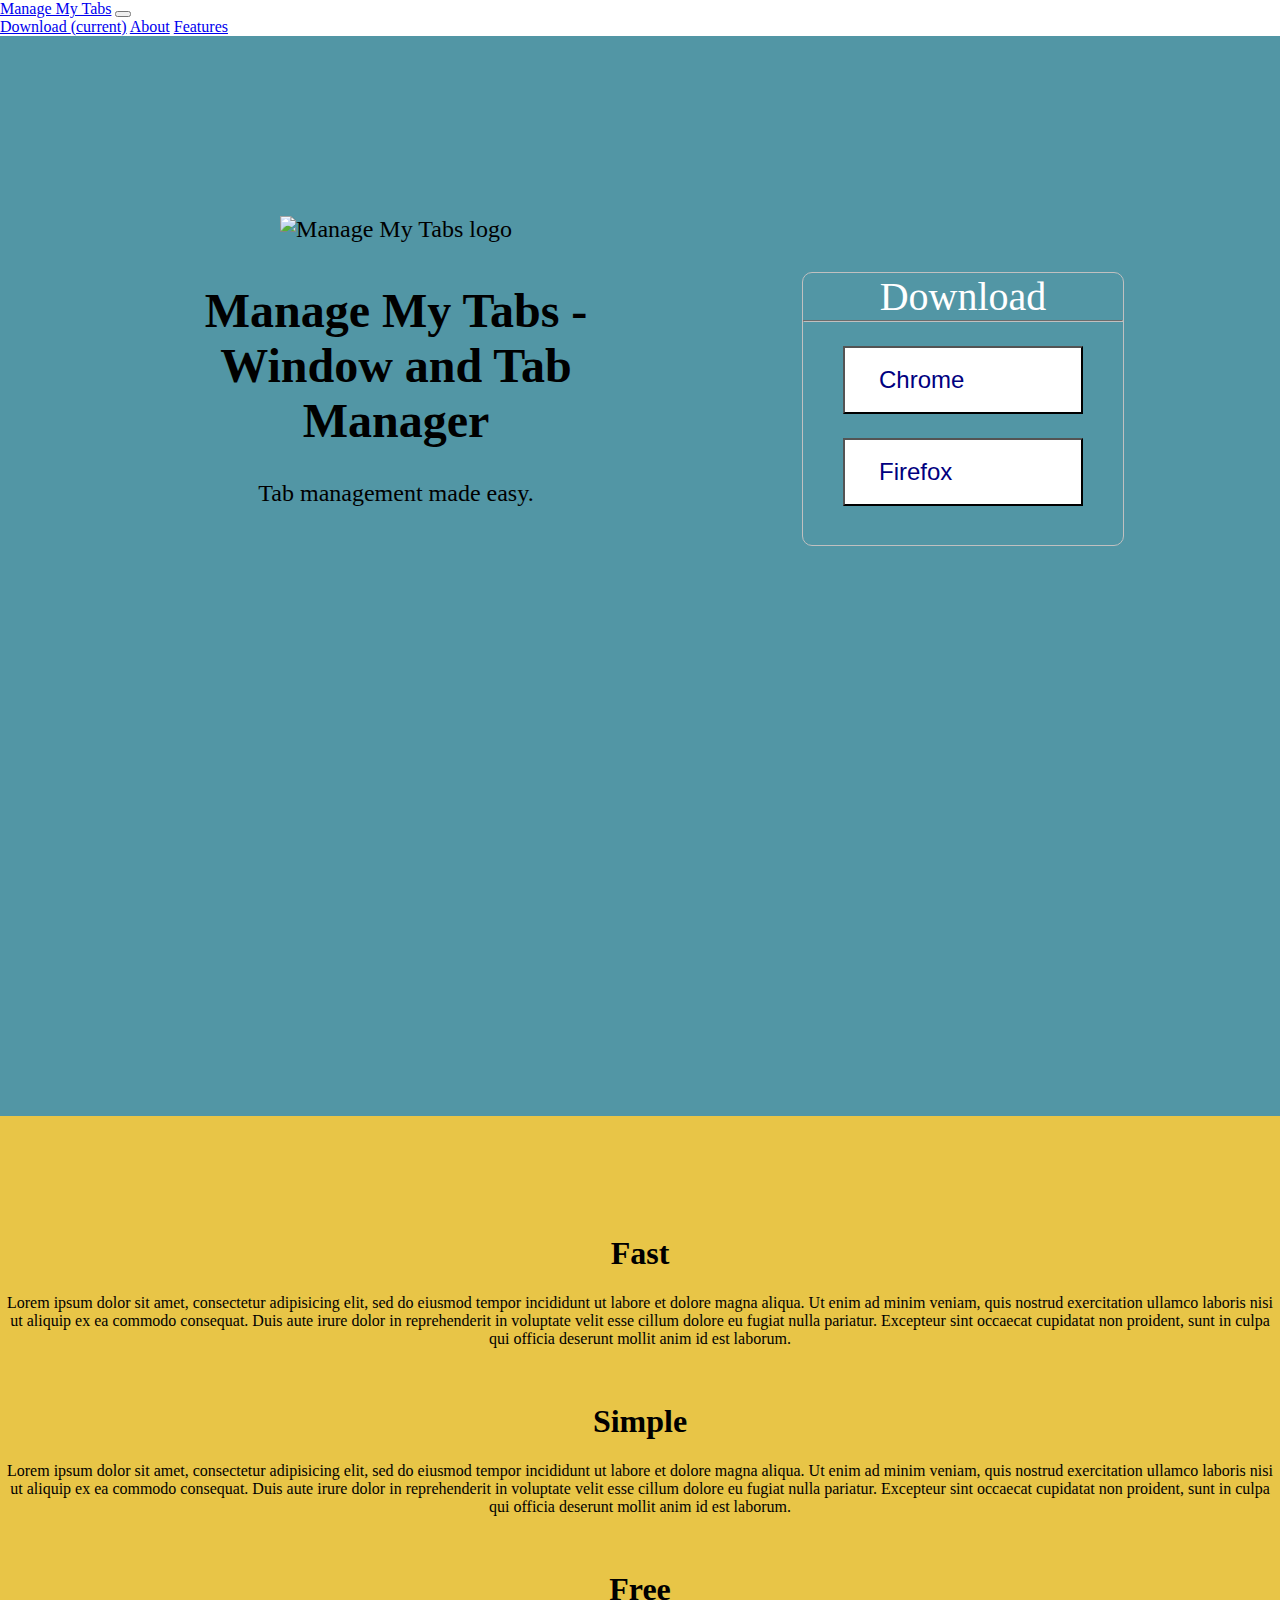
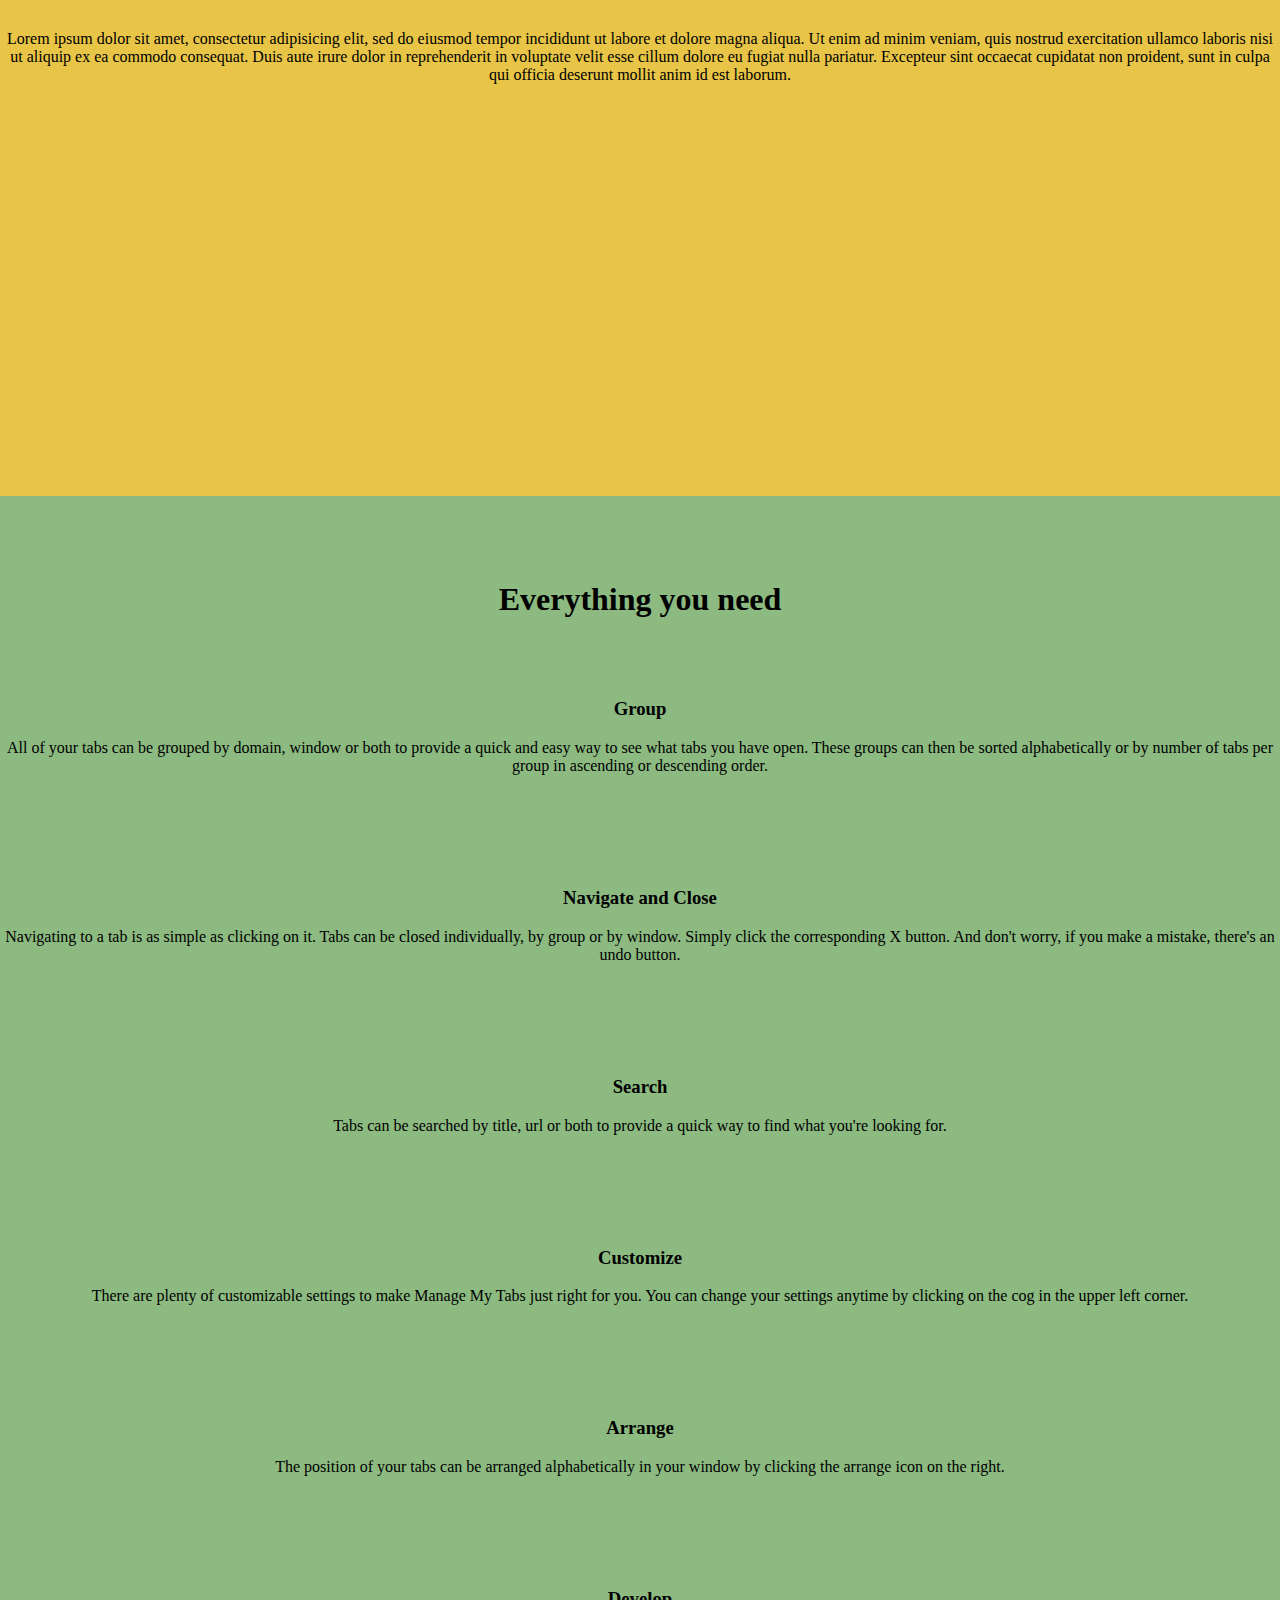
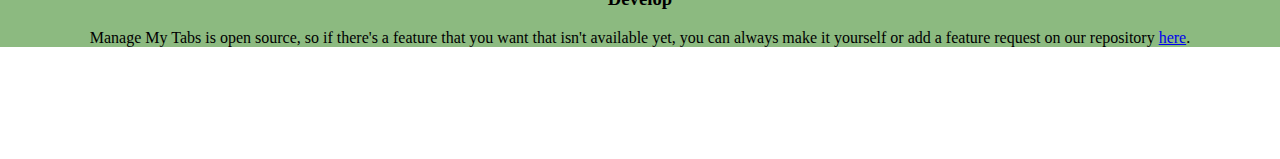
==== index.html @ b602cedf "Updated feature content" ====
<!DOCTYPE html>
<html lang="en">
<meta name="viewport" content="width=device-width, initial-scale=1.0">

<head>
  <title>Manage My Tabs</title>
  <link rel="stylesheet" type="text/css" href="styles/lib/fontawesome/css/fontawesome-all.min.css">
  <link rel="stylesheet" type="text/css" href="styles/lib/bootstrap/bootstrap.min.css">
  <link rel="stylesheet" type="text/css" href="styles/src/main.css">
  <script src="scripts/lib/jquery/jquery-1.12.4.js"></script>
  <script src="scripts/lib/jquery/jquery-ui.js"></script>
  <script src="scripts/lib/bootstrap.min.js"></script>
  <script src="scripts/src/listeners.js"></script>
</head>

<body>
  <nav class="navbar fixed-top navbar-expand-lg navbar-dark bg-dark">
    <a class="navbar-brand" href="#top">Manage My Tabs</a>
    <button class="navbar-toggler" type="button" data-toggle="collapse" data-target="#navbarNavAltMarkup" aria-controls="navbarNavAltMarkup" aria-expanded="false" aria-label="Toggle navigation">
    <span class="navbar-toggler-icon"></span>
    </button>
    <div class="collapse navbar-collapse" id="navbarNavAltMarkup">
      <div class="navbar-nav">
        <a class="nav-item nav-link active" href="#intro">Download <span class="sr-only">(current)</span></a>
        <a class="nav-item nav-link" href="#about">About</a>
        <a class="nav-item nav-link" href="#features">Features</a>
      </div>
    </div>
  </nav>
  <section id="intro" class="intro">
    <div class="title">
      <img id="mmt-logo" src="images/mmt-logo.svg" alt="Manage My Tabs logo" width="200" />
      <h1>Manage My Tabs - Window and Tab Manager</h1>
      <p>Tab management made easy.</p>
    </div>
    <div class="downloads">Download
      <hr/>
      <button id="chrome-download" class="download-btn btn" target="_blank" onclick="location.href='https://chrome.google.com/webstore/detail/manage-my-tabs-tab-manage/jbhejjmjopbmikcoffcckcnbaiohgbge?hl=en'"><i class="fa fa-download"></i><i class="browser-icon fab fa-chrome"></i> Chrome</button>
      <button id="firefox-download" class="download-btn btn"><i class="fa fa-download"></i><i class="browser-icon fab fa-firefox"></i> Firefox</button>
    </div>
  </section>
  <section id="about" class="about">
    <div class="container">
      <div class="row">
        <div id="" class="col-xl-4">
          <i class="fas fa-bolt fa-10x"></i>
          <h1>Fast</h1>
          <p>Lorem ipsum dolor sit amet, consectetur adipisicing elit, sed do eiusmod tempor incididunt ut labore et dolore magna aliqua. Ut enim ad minim veniam, quis nostrud exercitation ullamco laboris nisi ut aliquip ex ea commodo consequat. Duis aute
            irure dolor in reprehenderit in voluptate velit esse cillum dolore eu fugiat nulla pariatur. Excepteur sint occaecat cupidatat non proident, sunt in culpa qui officia deserunt mollit anim id est laborum.</p>
        </div>
        <div id="" class="col-xl-4">
          <i class="fa fa-clone fa-10x"></i>
          <h1>Simple</h1>
          <p>Lorem ipsum dolor sit amet, consectetur adipisicing elit, sed do eiusmod tempor incididunt ut labore et dolore magna aliqua. Ut enim ad minim veniam, quis nostrud exercitation ullamco laboris nisi ut aliquip ex ea commodo consequat. Duis aute
            irure dolor in reprehenderit in voluptate velit esse cillum dolore eu fugiat nulla pariatur. Excepteur sint occaecat cupidatat non proident, sunt in culpa qui officia deserunt mollit anim id est laborum.</p>
        </div>
        <div id="" class="col-xl-4">
          <i class="fa fa-dollar-sign fa-10x"></i>
          <h1>Free</h1>
          <p>Lorem ipsum dolor sit amet, consectetur adipisicing elit, sed do eiusmod tempor incididunt ut labore et dolore magna aliqua. Ut enim ad minim veniam, quis nostrud exercitation ullamco laboris nisi ut aliquip ex ea commodo consequat. Duis aute
            irure dolor in reprehenderit in voluptate velit esse cillum dolore eu fugiat nulla pariatur. Excepteur sint occaecat cupidatat non proident, sunt in culpa qui officia deserunt mollit anim id est laborum.</p>
        </div>
      </div>
    </div>
  </section>
  <section id="features" class="features">
    <h1>Everything you need</h1>
    <div class="container">
      <div class="row">
        <div class="col-md-6">
          <div class="feature">
            <h3><i class="fas fa-table"></i> Group</h3>
            <p>All of your tabs can be grouped by domain, window or both to provide a quick and easy way to see what tabs you have open. These groups can then be sorted alphabetically or by number of tabs per group in ascending or descending order.</p>
          </div>
          <div class="feature">
            <h3><i class="far fa-window-restore"></i> Navigate and Close</h3>
            <p>Navigating to a tab is as simple as clicking on it. Tabs can be closed individually, by group or by window. Simply click the corresponding X button. And don't worry, if you make a mistake, there's an undo button.</p>
          </div>
          <div class="feature">
            <h3><i class="fas fa-search"></i> Search</h3>
            <p>Tabs can be searched by title, url or both to provide a quick way to find what you're looking for.</p>
          </div>
        </div>
        <div class="col-md-6">
          <div class="feature">
            <h3><i class="fas fa-cogs"></i> Customize</h3>
            <p>There are plenty of customizable settings to make Manage My Tabs just right for you. You can change your settings anytime by clicking on the cog in the upper left corner. </p>
          </div>
          <div class="feature">
            <h3><i class="fas fa-sort-alpha-down"></i> Arrange</h3>
            <p>The position of your tabs can be arranged alphabetically in your window by clicking the arrange icon on the right.</p>
          </div>
          <div class="feature">
            <h3><i class="fas fa-code"></i> Develop</h3>
            <p>Manage My Tabs is open source, so if there's a feature that you want that isn't available yet, you can always make it yourself or add a feature request on our repository <a href=https://github.com/adamjamesadair/manage-my-tabs/issues target="_blank">here</a>.</p>
          </div>
        </div>
      </div>
    </div>
  </section>
</body>

</html>
---- styles/src/main.css ----
:root {
  font-size: 16px;
  --downloads-color: silver;
}

body {
  margin: 0;
}

.intro {
  height: 100vh;
  min-height: 450px;
  background-color: #5296A5;
  text-align: center;
  font-size: 1.5rem;
  padding-top: 20vh;
}

.title {
  display: inline-block;
  height: auto;
  width: 30rem;
  margin: auto;
  margin-right: 10rem;
}

#mmt-logo {
  margin-bottom: 0.5rem;
}

.downloads {
  display: inline-block;
  height: 17rem;
  width: 20rem;
  margin: auto;
  margin-top: 3.5rem;
  border: 1px solid var(--downloads-color);
  border-radius: 10px;
  font-size: 2.5rem;
  vertical-align: top;
  color: white;
}

.downloads hr {
  margin: 0;
  border-color: var(--downloads-color);
}

.download-btn {
  height: 25%;
  width: 75%;
  display: block;
  margin: auto;
  margin-top: 1.5rem;
  font-size: 1.5rem;
  background-color: white;
  color: navy;
  text-align: left;
}

.download-btn:hover {
  background-color: navy;
  color: white;
}

.browser-icon {
  margin-left: 1.75rem;
}

.about {
  background-color: #E8C547;
  min-height: 100vh;
  padding-top: 5rem;
  text-align: center;
}

.fa-10x {
  padding: 3rem;
}

.features {
  padding-top: 4rem;
  text-align: center;
  background-color: #8CBA80;
}

.features h1 {
  margin-bottom: 5rem;
}

.features p {
  margin-bottom: 7rem;
}

.feature{
  height: 33%;
}

@media only screen and (max-width:983px){
  .intro{
    height: inherit;
    padding-top: 2rem;
    padding-bottom: 3rem;
  }
  .title {
    margin: auto;
    margin-top: 2rem;
  }
  .downloads{
    margin-top: 1rem;
    display: block;
  }
}
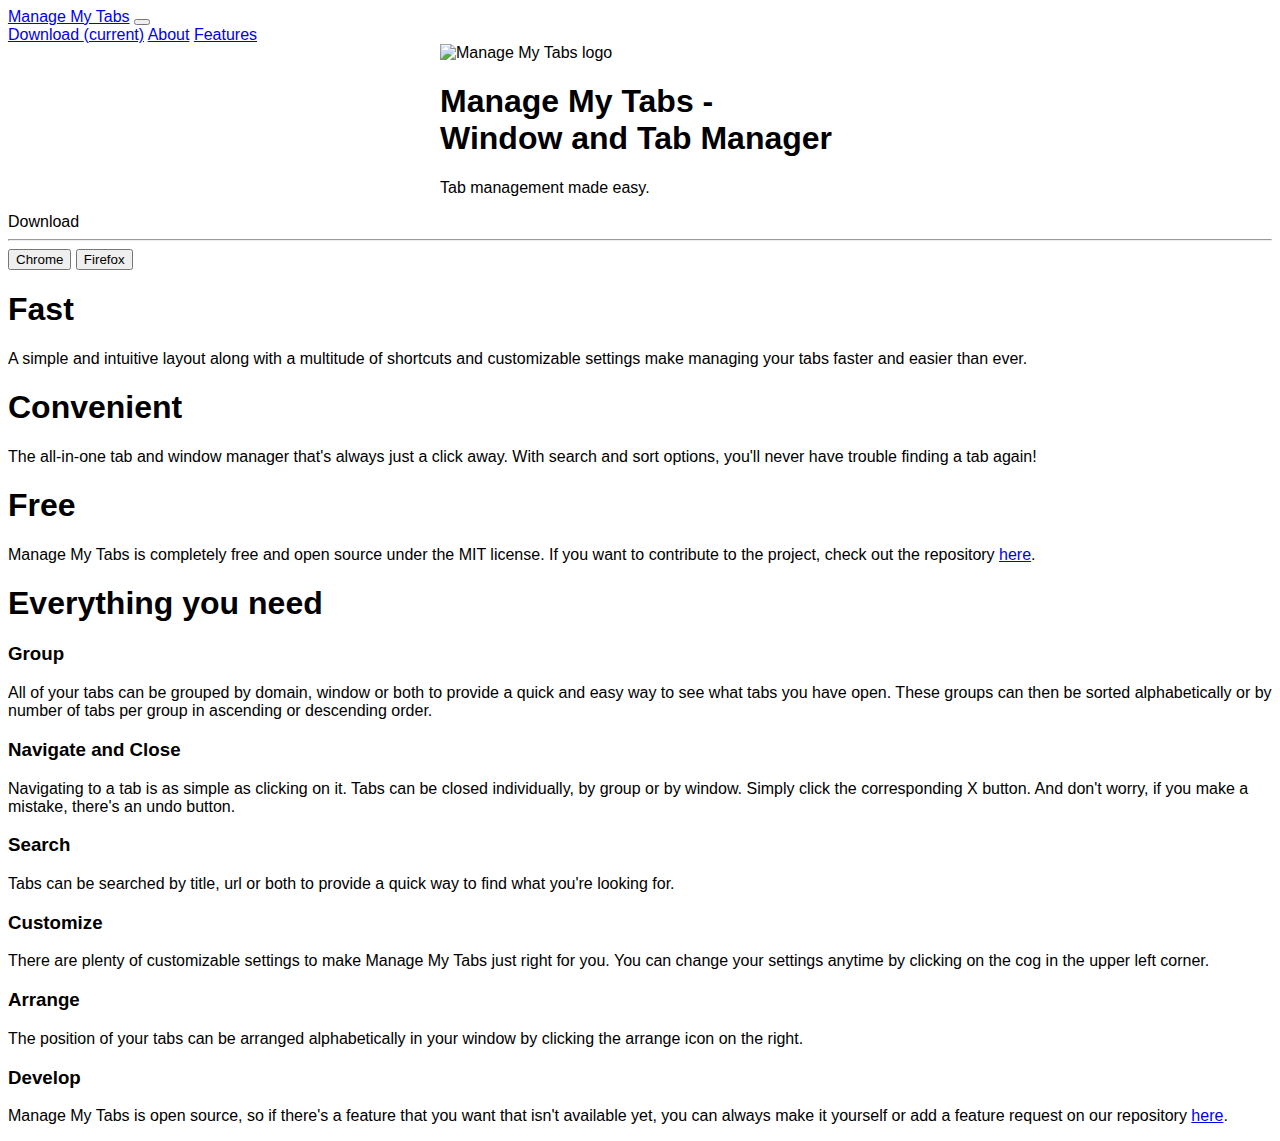
==== commit 1513ddfb: "Updated about content" ====
--- a/index.html
+++ b/index.html
@@ -45,20 +45,19 @@
         <div id="" class="col-xl-4">
           <i class="fas fa-bolt fa-10x"></i>
           <h1>Fast</h1>
-          <p>Lorem ipsum dolor sit amet, consectetur adipisicing elit, sed do eiusmod tempor incididunt ut labore et dolore magna aliqua. Ut enim ad minim veniam, quis nostrud exercitation ullamco laboris nisi ut aliquip ex ea commodo consequat. Duis aute
-            irure dolor in reprehenderit in voluptate velit esse cillum dolore eu fugiat nulla pariatur. Excepteur sint occaecat cupidatat non proident, sunt in culpa qui officia deserunt mollit anim id est laborum.</p>
+          <p>A simple and intuitive layout along with a multitude of shortcuts and customizable settings make managing your tabs faster and easier than ever.</p>
+
+
         </div>
         <div id="" class="col-xl-4">
           <i class="fa fa-clone fa-10x"></i>
-          <h1>Simple</h1>
-          <p>Lorem ipsum dolor sit amet, consectetur adipisicing elit, sed do eiusmod tempor incididunt ut labore et dolore magna aliqua. Ut enim ad minim veniam, quis nostrud exercitation ullamco laboris nisi ut aliquip ex ea commodo consequat. Duis aute
-            irure dolor in reprehenderit in voluptate velit esse cillum dolore eu fugiat nulla pariatur. Excepteur sint occaecat cupidatat non proident, sunt in culpa qui officia deserunt mollit anim id est laborum.</p>
+          <h1>Convenient</h1>
+          <p>The all-in-one tab and window manager that's always just a click away. With search and sort options, you'll never have trouble finding a tab again!</p>
         </div>
         <div id="" class="col-xl-4">
           <i class="fa fa-dollar-sign fa-10x"></i>
           <h1>Free</h1>
-          <p>Lorem ipsum dolor sit amet, consectetur adipisicing elit, sed do eiusmod tempor incididunt ut labore et dolore magna aliqua. Ut enim ad minim veniam, quis nostrud exercitation ullamco laboris nisi ut aliquip ex ea commodo consequat. Duis aute
-            irure dolor in reprehenderit in voluptate velit esse cillum dolore eu fugiat nulla pariatur. Excepteur sint occaecat cupidatat non proident, sunt in culpa qui officia deserunt mollit anim id est laborum.</p>
+          <p>Manage My Tabs is completely free and open source under the MIT license. If you want to contribute to the project, check out the repository <a href=https://github.com/adamjamesadair/manage-my-tabs/ target="_blank">here</a>.</p>
         </div>
       </div>
     </div>
--- a/styles/src/main.css
+++ b/styles/src/main.css
@@ -1,113 +1,162 @@
 :root {
+  font-family: Arial, sans-serif;
   font-size: 16px;
-  --downloads-color: silver;
+  --tab-hover-color: #2196F3;
+  --main-active-color: #2a9606;
+  --settings-active-color: #2196F3;
 }
 
 body {
-  margin: 0;
+  background-color: white;
 }
 
-.intro {
-  height: 100vh;
-  min-height: 450px;
-  background-color: #5296A5;
+header {
+  margin-bottom: 5.5rem;
+  padding-top: 1rem;
   text-align: center;
-  font-size: 1.5rem;
-  padding-top: 20vh;
 }
 
 .title {
-  display: inline-block;
-  height: auto;
-  width: 30rem;
+  position: relative;
   margin: auto;
-  margin-right: 10rem;
+  width: 25rem;
 }
 
-#mmt-logo {
-  margin-bottom: 0.5rem;
+.main-container{
+  position: relative;
+  overflow-x: visible;
 }
 
-.downloads {
-  display: inline-block;
-  height: 17rem;
-  width: 20rem;
-  margin: auto;
-  margin-top: 3.5rem;
-  border: 1px solid var(--downloads-color);
-  border-radius: 10px;
-  font-size: 2.5rem;
-  vertical-align: top;
-  color: white;
+#tabs-icon {
+  position: absolute;
+  left: 1rem;
+  top: -0.2rem;
 }
 
-.downloads hr {
-  margin: 0;
-  border-color: var(--downloads-color);
+h1 {
+  font-size: 2rem;
 }
 
-.download-btn {
-  height: 25%;
-  width: 75%;
-  display: block;
-  margin: auto;
-  margin-top: 1.5rem;
-  font-size: 1.5rem;
-  background-color: white;
-  color: navy;
-  text-align: left;
+h2 {
+  font-size: 1.25rem;
 }
 
-.download-btn:hover {
-  background-color: navy;
-  color: white;
+.close-btn{
+  position: absolute;
+  top: 0;
+  right: 0;
+  width: 1rem;
+  text-align: center;
+  font-size: 1rem;
+  font-weight: 500;
+  opacity: 0.75;
+  z-index: 1;
+  border-right-width: 0;
+  border-top-width: 0;
+  visibility: hidden;
 }
 
-.browser-icon {
-  margin-left: 1.75rem;
+.close-btn:hover {
+  background-color: #ff1a1a;
+  cursor: pointer;
+  opacity: 1;
 }
 
-.about {
-  background-color: #E8C547;
-  min-height: 100vh;
-  padding-top: 5rem;
+.main-content {
+    position: relative;
+    transition: 0.5s;
+}
+
+#undo-btn {
+  border: 1px solid black;
+  position: absolute;
+  width: 10%;
+  font-size: 0.9rem;
+  top: -1.9rem;
+  left: 0;
+  transition: 0.2s;
+}
+
+#undo-btn:hover {
+  background-color: #ddd;
+  cursor: pointer;
+}
+
+.window-selection h2 {
+  display: inline-block;
+  padding-top: 0.25rem;
+  margin-right: 0.25rem;
+  font-weight: 300;
+}
+
+.window-selection {
+  position: absolute;
+  display: inline-block;
+  padding-top: 0.25rem;
+  height: 3.5rem;
+  display: inline-block;
+  top: -2.4rem;
+  left: 8rem;
+  text-align: center;
+  white-space: nowrap;
+  overflow-x: auto;
+  overflow-y: hidden;
+  max-width: 45%;
+}
+
+.window-select-btn {
+  margin-left: 1px;
+  outline: none;
+  text-decoration: none;
+  border: none;
+  background-color: white;
+  transition-duration: 0.2s;
+}
+
+.window-select-active {
+  outline: none;
+  border: none;
+  color: white;
+  background-color: var(--main-active-color);
+}
+
+.window-select-btn:hover:not(.window-select-active) {
+  background-color: #ddd;
+  cursor: pointer;
+}
+
+#no-match-search {
+  position: absolute;
+  left: 2rem;
+  top: 4rem;
+  text-align: center;
+  font-size: 1.5rem;
+  padding: 1rem;
+}
+
+.search{
+  position: absolute;
+  top: -3.25rem;
+  right: -1rem;
+  width: 12.3rem;
+  height: 4rem;
+  margin-right: 1rem;
   text-align: center;
 }
 
-.fa-10x {
-  padding: 3rem;
+.searchbar {
+  display: block;
 }
 
-.features {
-  padding-top: 4rem;
-  text-align: center;
-  background-color: #8CBA80;
+#search-input {
+  padding-left: 1.5rem;
+  font-size: 0.8rem;
+  width: 12rem;
 }
 
-.features h1 {
-  margin-bottom: 5rem;
+#search-icon {
+  position: absolute;
+  top: 0.4rem;
+  left: 0.4rem;
+  width: 8%;
 }
-
-.features p {
-  margin-bottom: 7rem;
-}
-
-.feature{
-  height: 33%;
-}
-
-@media only screen and (max-width:983px){
-  .intro{
-    height: inherit;
-    padding-top: 2rem;
-    padding-bottom: 3rem;
-  }
-  .title {
-    margin: auto;
-    margin-top: 2rem;
-  }
-  .downloads{
-    margin-top: 1rem;
-    display: block;
-  }
-}
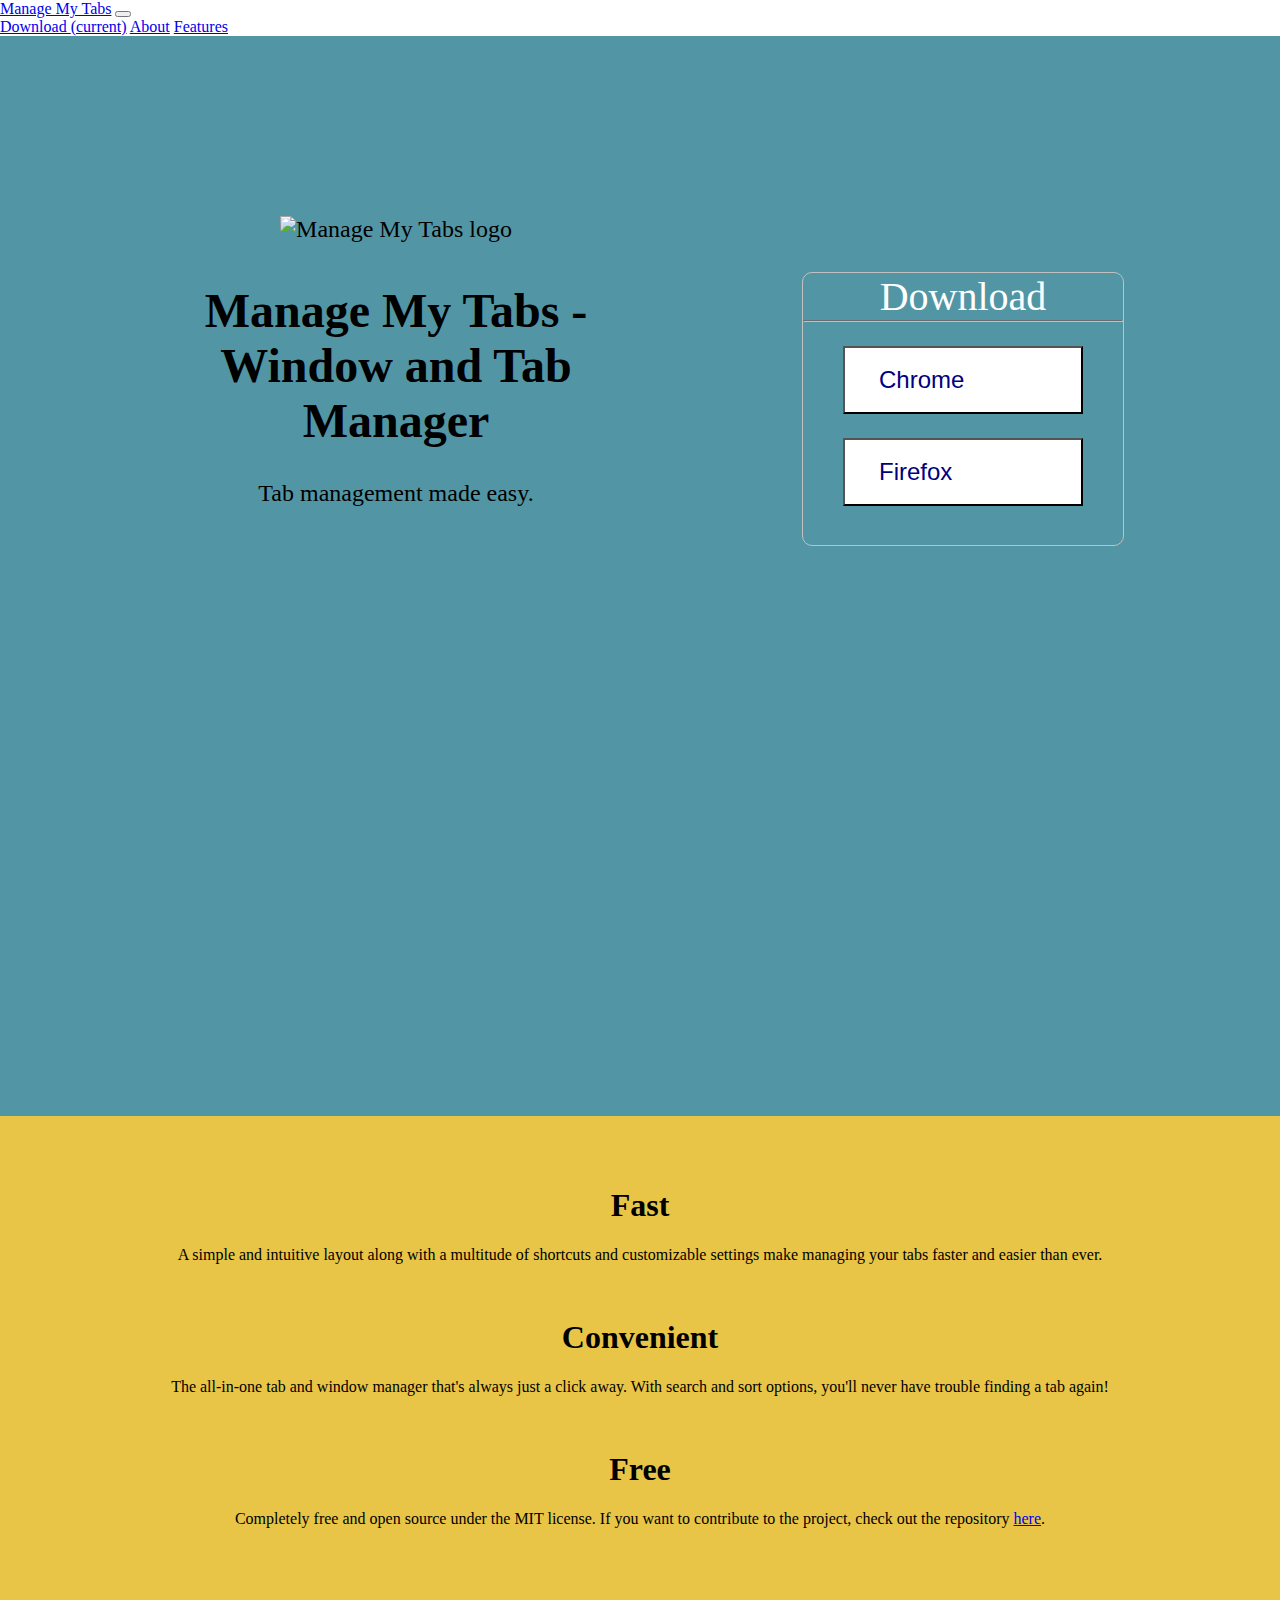
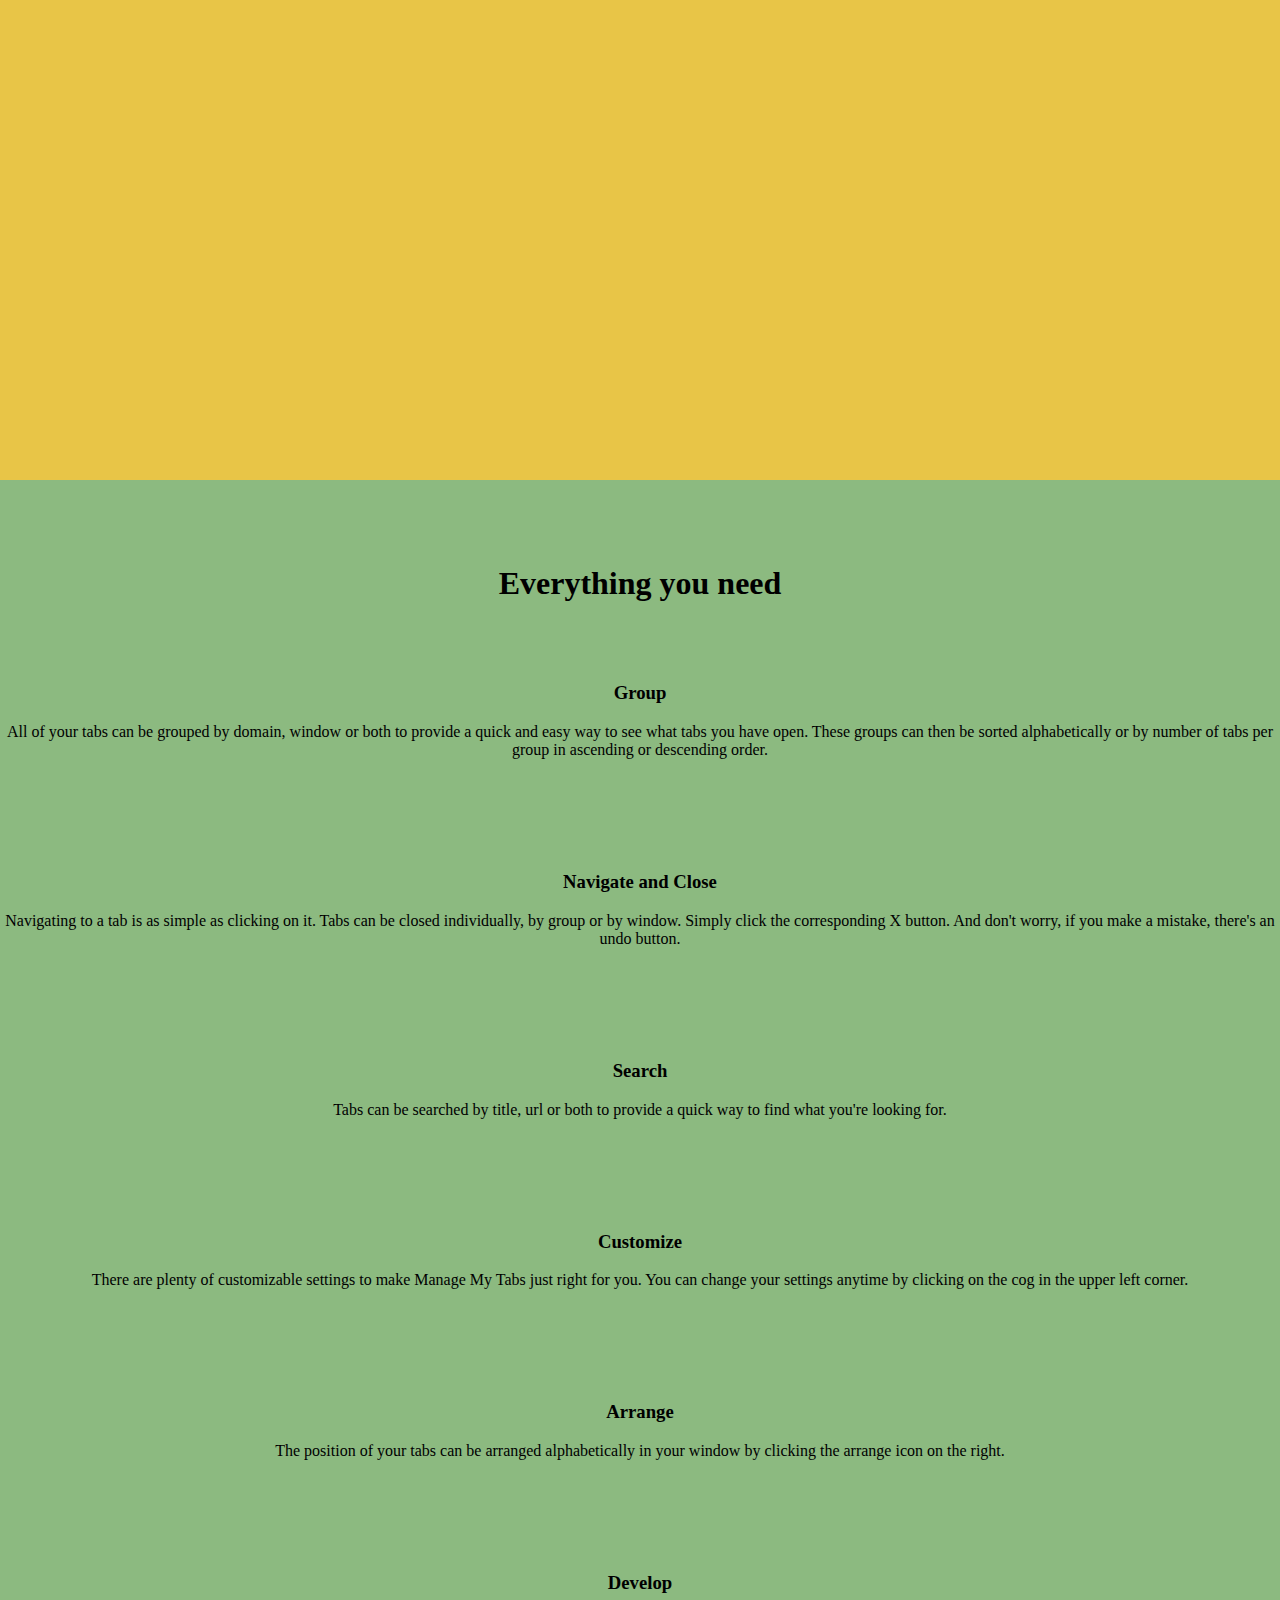
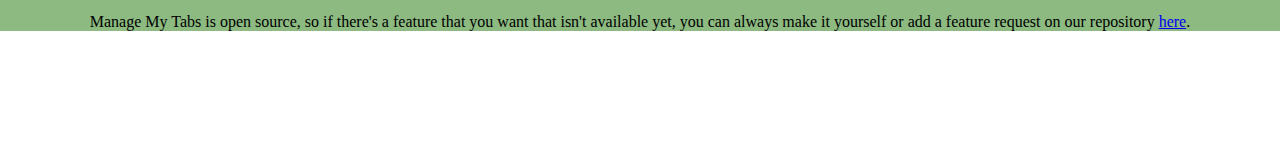
==== commit c189a496: "Updated free icon" ====
--- a/index.html
+++ b/index.html
@@ -40,14 +40,12 @@
     </div>
   </section>
   <section id="about" class="about">
-    <div class="container">
+    <div class="container about-content">
       <div class="row">
         <div id="" class="col-xl-4">
           <i class="fas fa-bolt fa-10x"></i>
           <h1>Fast</h1>
           <p>A simple and intuitive layout along with a multitude of shortcuts and customizable settings make managing your tabs faster and easier than ever.</p>
-
-
         </div>
         <div id="" class="col-xl-4">
           <i class="fa fa-clone fa-10x"></i>
@@ -55,9 +53,9 @@
           <p>The all-in-one tab and window manager that's always just a click away. With search and sort options, you'll never have trouble finding a tab again!</p>
         </div>
         <div id="" class="col-xl-4">
-          <i class="fa fa-dollar-sign fa-10x"></i>
+          <i class="fas fa-piggy-bank fa-10x"></i>
           <h1>Free</h1>
-          <p>Manage My Tabs is completely free and open source under the MIT license. If you want to contribute to the project, check out the repository <a href=https://github.com/adamjamesadair/manage-my-tabs/ target="_blank">here</a>.</p>
+          <p>Completely free and open source under the MIT license. If you want to contribute to the project, check out the repository <a href=https://github.com/adamjamesadair/manage-my-tabs/ target="_blank">here</a>.</p>
         </div>
       </div>
     </div>
--- a/styles/src/main.css
+++ b/styles/src/main.css
@@ -1,162 +1,114 @@
 :root {
-  font-family: Arial, sans-serif;
   font-size: 16px;
-  --tab-hover-color: #2196F3;
-  --main-active-color: #2a9606;
-  --settings-active-color: #2196F3;
+  --downloads-color: silver;
 }
 
 body {
-  background-color: white;
+  margin: 0;
 }
 
-header {
-  margin-bottom: 5.5rem;
-  padding-top: 1rem;
+.intro {
+  height: 100vh;
+  min-height: 450px;
+  background-color: #5296A5;
+  text-align: center;
+  font-size: 1.5rem;
+  padding-top: 20vh;
+}
+
+.title {
+  display: inline-block;
+  height: auto;
+  width: 30rem;
+  margin: auto;
+  margin-right: 10rem;
+}
+
+#mmt-logo {
+  margin-bottom: 0.5rem;
+}
+
+.downloads {
+  display: inline-block;
+  height: 17rem;
+  width: 20rem;
+  margin: auto;
+  margin-top: 3.5rem;
+  border: 1px solid var(--downloads-color);
+  border-radius: 10px;
+  font-size: 2.5rem;
+  vertical-align: top;
+  color: white;
+}
+
+.downloads hr {
+  margin: 0;
+  border-color: var(--downloads-color);
+}
+
+.download-btn {
+  height: 25%;
+  width: 75%;
+  display: block;
+  margin: auto;
+  margin-top: 1.5rem;
+  font-size: 1.5rem;
+  background-color: white;
+  color: navy;
+  text-align: left;
+}
+
+.download-btn:hover {
+  background-color: navy;
+  color: white;
+}
+
+.browser-icon {
+  margin-left: 1.75rem;
+}
+
+.about {
+  background-color: #E8C547;
+  min-height: 100vh;
+  padding-top: 2rem;
+  padding-bottom: 2rem;
   text-align: center;
 }
 
-.title {
-  position: relative;
-  margin: auto;
-  width: 25rem;
+.fa-10x {
+  padding: 3rem;
 }
 
-.main-container{
-  position: relative;
-  overflow-x: visible;
+.features {
+  padding-top: 4rem;
+  text-align: center;
+  background-color: #8CBA80;
 }
 
-#tabs-icon {
-  position: absolute;
-  left: 1rem;
-  top: -0.2rem;
+.features h1 {
+  margin-bottom: 5rem;
 }
 
-h1 {
-  font-size: 2rem;
+.features p {
+  margin-bottom: 7rem;
 }
 
-h2 {
-  font-size: 1.25rem;
+.feature{
+  height: 33%;
 }
 
-.close-btn{
-  position: absolute;
-  top: 0;
-  right: 0;
-  width: 1rem;
-  text-align: center;
-  font-size: 1rem;
-  font-weight: 500;
-  opacity: 0.75;
-  z-index: 1;
-  border-right-width: 0;
-  border-top-width: 0;
-  visibility: hidden;
+@media only screen and (max-width:983px){
+  .intro{
+    height: inherit;
+    padding-top: 2rem;
+    padding-bottom: 3rem;
+  }
+  .title {
+    margin: auto;
+    margin-top: 2rem;
+  }
+  .downloads{
+    margin-top: 1rem;
+    display: block;
+  }
 }
-
-.close-btn:hover {
-  background-color: #ff1a1a;
-  cursor: pointer;
-  opacity: 1;
-}
-
-.main-content {
-    position: relative;
-    transition: 0.5s;
-}
-
-#undo-btn {
-  border: 1px solid black;
-  position: absolute;
-  width: 10%;
-  font-size: 0.9rem;
-  top: -1.9rem;
-  left: 0;
-  transition: 0.2s;
-}
-
-#undo-btn:hover {
-  background-color: #ddd;
-  cursor: pointer;
-}
-
-.window-selection h2 {
-  display: inline-block;
-  padding-top: 0.25rem;
-  margin-right: 0.25rem;
-  font-weight: 300;
-}
-
-.window-selection {
-  position: absolute;
-  display: inline-block;
-  padding-top: 0.25rem;
-  height: 3.5rem;
-  display: inline-block;
-  top: -2.4rem;
-  left: 8rem;
-  text-align: center;
-  white-space: nowrap;
-  overflow-x: auto;
-  overflow-y: hidden;
-  max-width: 45%;
-}
-
-.window-select-btn {
-  margin-left: 1px;
-  outline: none;
-  text-decoration: none;
-  border: none;
-  background-color: white;
-  transition-duration: 0.2s;
-}
-
-.window-select-active {
-  outline: none;
-  border: none;
-  color: white;
-  background-color: var(--main-active-color);
-}
-
-.window-select-btn:hover:not(.window-select-active) {
-  background-color: #ddd;
-  cursor: pointer;
-}
-
-#no-match-search {
-  position: absolute;
-  left: 2rem;
-  top: 4rem;
-  text-align: center;
-  font-size: 1.5rem;
-  padding: 1rem;
-}
-
-.search{
-  position: absolute;
-  top: -3.25rem;
-  right: -1rem;
-  width: 12.3rem;
-  height: 4rem;
-  margin-right: 1rem;
-  text-align: center;
-}
-
-.searchbar {
-  display: block;
-}
-
-#search-input {
-  padding-left: 1.5rem;
-  font-size: 0.8rem;
-  width: 12rem;
-}
-
-#search-icon {
-  position: absolute;
-  top: 0.4rem;
-  left: 0.4rem;
-  width: 8%;
-}
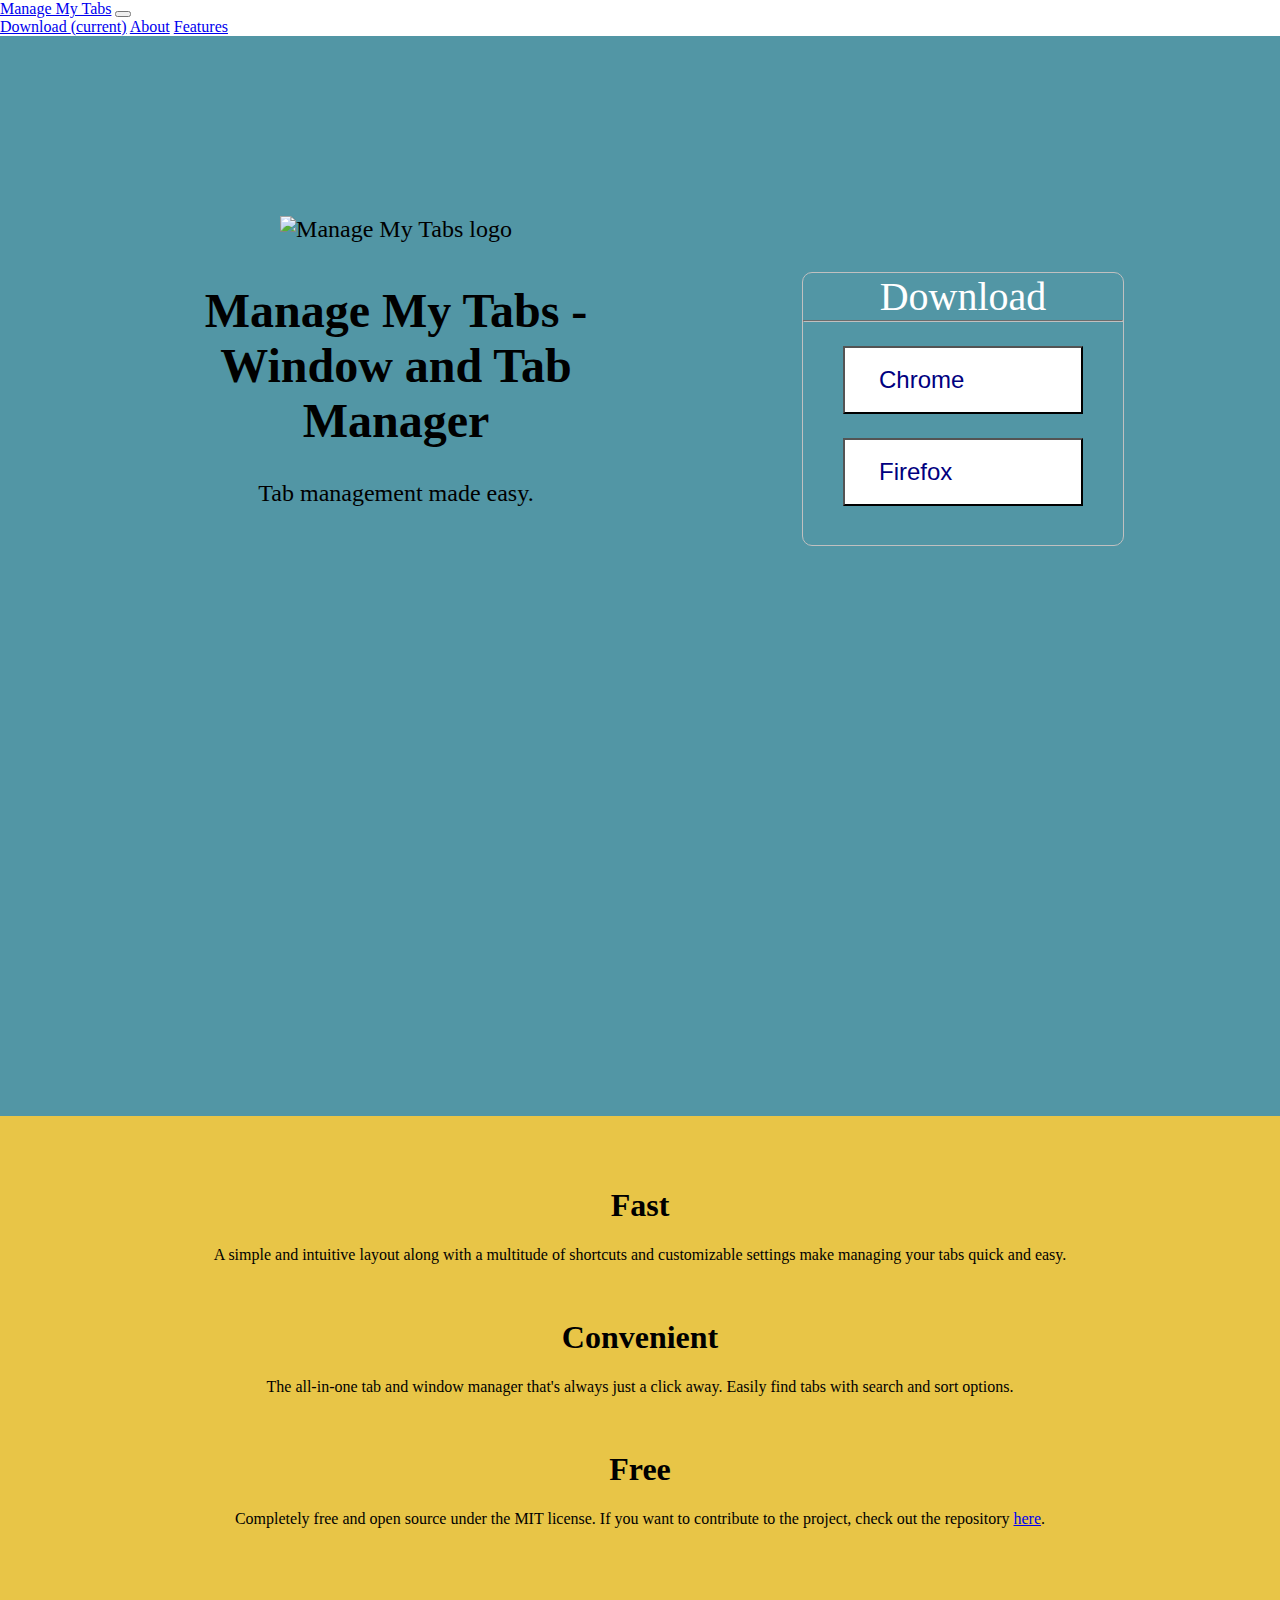
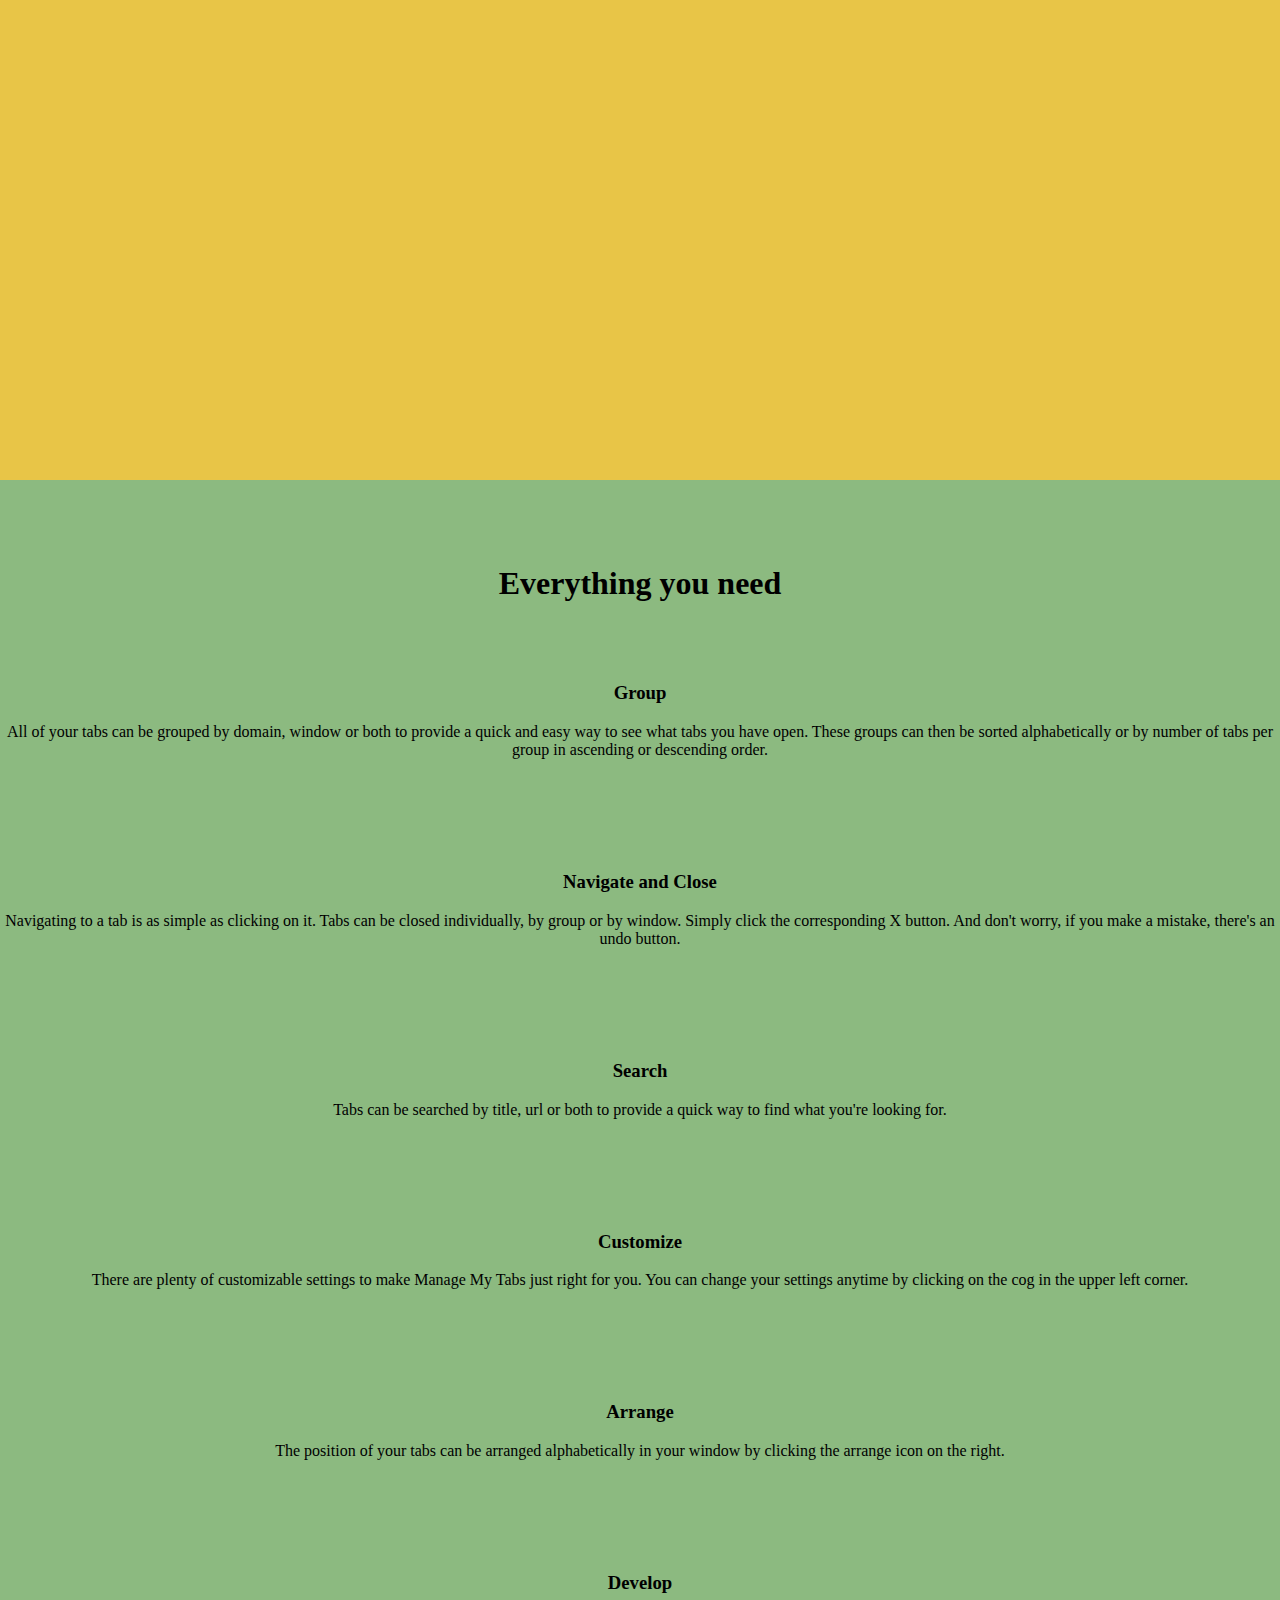
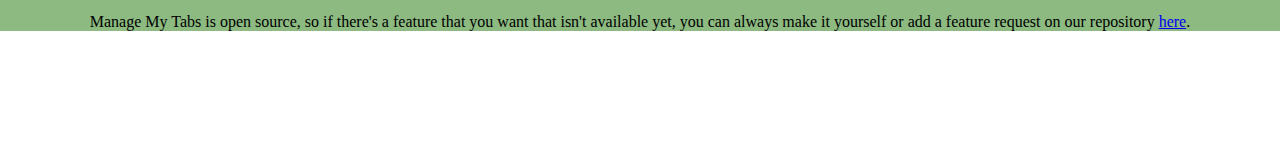
==== commit b1a55c67: "Added link to firefox store" ====
--- a/index.html
+++ b/index.html
@@ -36,7 +36,7 @@
     <div class="downloads">Download
       <hr/>
       <button id="chrome-download" class="download-btn btn" target="_blank" onclick="location.href='https://chrome.google.com/webstore/detail/manage-my-tabs-tab-manage/jbhejjmjopbmikcoffcckcnbaiohgbge?hl=en'"><i class="fa fa-download"></i><i class="browser-icon fab fa-chrome"></i> Chrome</button>
-      <button id="firefox-download" class="download-btn btn"><i class="fa fa-download"></i><i class="browser-icon fab fa-firefox"></i> Firefox</button>
+      <button id="firefox-download" class="download-btn btn" target="_blank" onclick="location.href='https://addons.mozilla.org/en-US/firefox/addon/manage-my-tabs/'"><i class="fa fa-download"></i><i class="browser-icon fab fa-firefox"></i> Firefox</button>
     </div>
   </section>
   <section id="about" class="about">
@@ -45,12 +45,12 @@
         <div id="" class="col-xl-4">
           <i class="fas fa-bolt fa-10x"></i>
           <h1>Fast</h1>
-          <p>A simple and intuitive layout along with a multitude of shortcuts and customizable settings make managing your tabs faster and easier than ever.</p>
+          <p>A simple and intuitive layout along with a multitude of shortcuts and customizable settings make managing your tabs quick and easy.</p>
         </div>
         <div id="" class="col-xl-4">
           <i class="fa fa-clone fa-10x"></i>
           <h1>Convenient</h1>
-          <p>The all-in-one tab and window manager that's always just a click away. With search and sort options, you'll never have trouble finding a tab again!</p>
+          <p>The all-in-one tab and window manager that's always just a click away. Easily find tabs with search and sort options.</p>
         </div>
         <div id="" class="col-xl-4">
           <i class="fas fa-piggy-bank fa-10x"></i>
